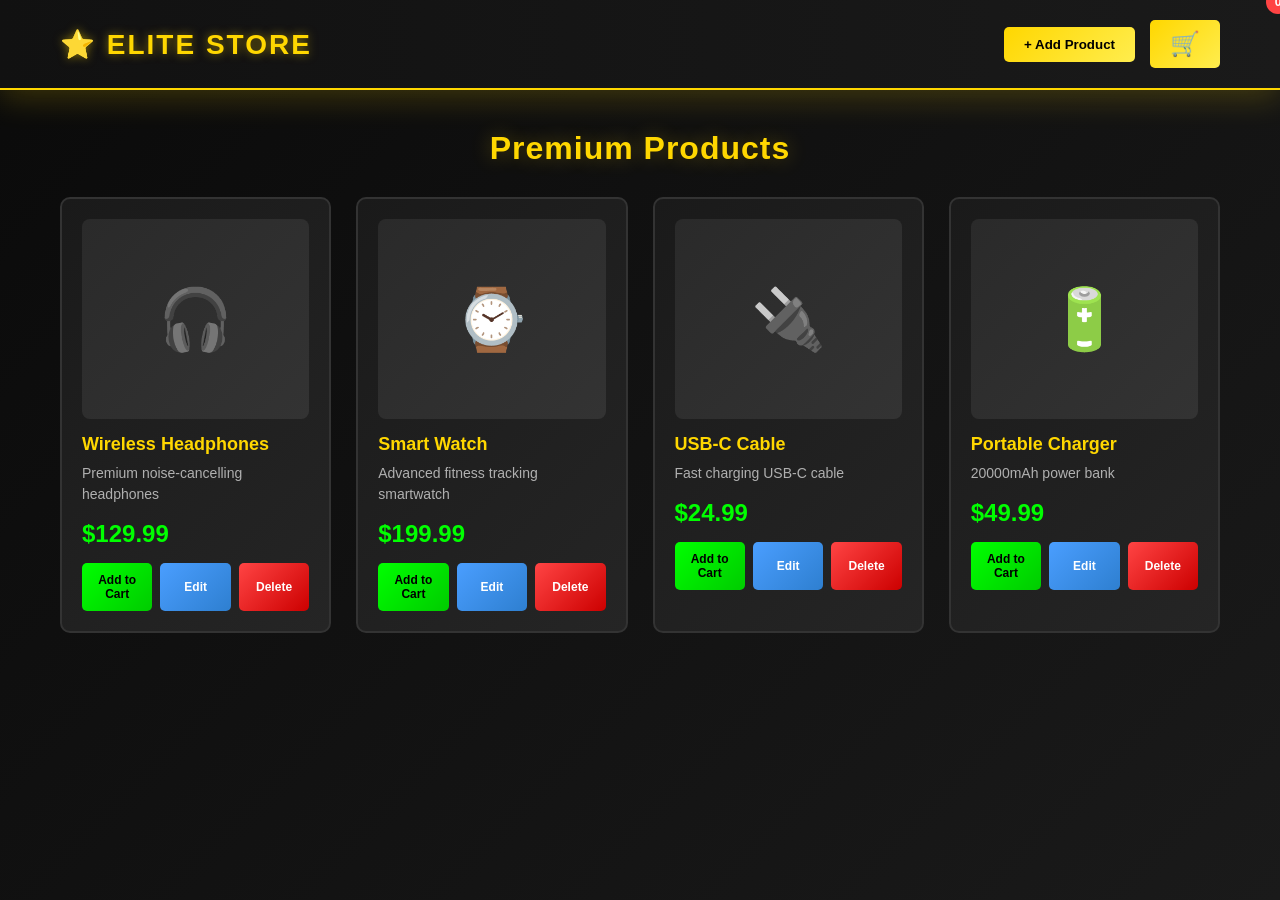
==== index.html @ 74f90645 "Create index.html" ====
<!DOCTYPE html>
<html lang="en">
<head>
    <meta charset="UTF-8">
    <meta name="viewport" content="width=device-width, initial-scale=1.0">
    <title>Elite Store - Premium E-Commerce</title>
    <style>
        * {
            margin: 0;
            padding: 0;
            box-sizing: border-box;
        }

        body {
            font-family: 'Segoe UI', Tahoma, Geneva, Verdana, sans-serif;
            background: linear-gradient(135deg, #0a0a0a 0%, #1a1a1a 100%);
            color: #e0e0e0;
            min-height: 100vh;
        }

        header {
            background: linear-gradient(90deg, #111 0%, #1a1a1a 100%);
            padding: 20px 0;
            box-shadow: 0 8px 32px rgba(255, 215, 0, 0.2);
            border-bottom: 2px solid #ffd700;
            position: sticky;
            top: 0;
            z-index: 100;
        }

        .header-container {
            max-width: 1200px;
            margin: 0 auto;
            padding: 0 20px;
            display: flex;
            justify-content: space-between;
            align-items: center;
        }

        .logo {
            font-size: 28px;
            font-weight: bold;
            color: #ffd700;
            text-shadow: 0 0 10px rgba(255, 215, 0, 0.5);
            letter-spacing: 2px;
        }

        .header-actions {
            display: flex;
            gap: 15px;
            align-items: center;
        }

        .cart-icon {
            position: relative;
            cursor: pointer;
            font-size: 24px;
            color: #ffd700;
        }

        .cart-count {
            position: absolute;
            top: -10px;
            right: -10px;
            background: #ff4444;
            color: white;
            border-radius: 50%;
            width: 24px;
            height: 24px;
            display: flex;
            align-items: center;
            justify-content: center;
            font-size: 12px;
            font-weight: bold;
        }

        .add-product-btn, .view-cart-btn {
            padding: 10px 20px;
            background: linear-gradient(135deg, #ffd700 0%, #ffed4e 100%);
            color: #000;
            border: none;
            border-radius: 5px;
            cursor: pointer;
            font-weight: 600;
            transition: all 0.3s ease;
        }

        .add-product-btn:hover, .view-cart-btn:hover {
            transform: translateY(-2px);
            box-shadow: 0 10px 20px rgba(255, 215, 0, 0.4);
        }

        .container {
            max-width: 1200px;
            margin: 40px auto;
            padding: 0 20px;
        }

        .section-title {
            font-size: 32px;
            color: #ffd700;
            margin-bottom: 30px;
            text-align: center;
            text-shadow: 0 0 20px rgba(255, 215, 0, 0.3);
            letter-spacing: 1px;
        }

        /* Modal Styles */
        .modal {
            display: none;
            position: fixed;
            top: 0;
            left: 0;
            width: 100%;
            height: 100%;
            background: rgba(0, 0, 0, 0.8);
            z-index: 1000;
            align-items: center;
            justify-content: center;
        }

        .modal.active {
            display: flex;
        }

        .modal-content {
            background: #1a1a1a;
            border: 2px solid #ffd700;
            border-radius: 10px;
            padding: 30px;
            width: 90%;
            max-width: 500px;
            box-shadow: 0 20px 60px rgba(255, 215, 0, 0.3);
        }

        .modal-header {
            color: #ffd700;
            font-size: 24px;
            margin-bottom: 20px;
            border-bottom: 2px solid #ffd700;
            padding-bottom: 10px;
        }

        .form-group {
            margin-bottom: 15px;
        }

        .form-group label {
            display: block;
            color: #ffd700;
            margin-bottom: 8px;
            font-weight: 600;
        }

        .form-group input, .form-group textarea {
            width: 100%;
            padding: 10px;
            background: #2a2a2a;
            border: 1px solid #ffd700;
            border-radius: 5px;
            color: #e0e0e0;
            font-family: inherit;
        }

        .form-group textarea {
            resize: vertical;
            min-height: 80px;
        }

        .form-group input:focus, .form-group textarea:focus {
            outline: none;
            background: #333;
            box-shadow: 0 0 10px rgba(255, 215, 0, 0.5);
        }

        .modal-buttons {
            display: flex;
            gap: 10px;
            margin-top: 20px;
        }

        .btn-submit, .btn-cancel {
            flex: 1;
            padding: 12px;
            border: none;
            border-radius: 5px;
            cursor: pointer;
            font-weight: 600;
            transition: all 0.3s ease;
        }

        .btn-submit {
            background: linear-gradient(135deg, #ffd700 0%, #ffed4e 100%);
            color: #000;
        }

        .btn-submit:hover {
            transform: translateY(-2px);
            box-shadow: 0 10px 20px rgba(255, 215, 0, 0.4);
        }

        .btn-cancel {
            background: #444;
            color: #e0e0e0;
        }

        .btn-cancel:hover {
            background: #555;
        }

        /* Products Grid */
        .products-grid {
            display: grid;
            grid-template-columns: repeat(auto-fill, minmax(250px, 1fr));
            gap: 25px;
            margin-bottom: 40px;
        }

        .product-card {
            background: linear-gradient(135deg, #1a1a1a 0%, #252525 100%);
            border: 2px solid #333;
            border-radius: 10px;
            padding: 20px;
            transition: all 0.3s ease;
            position: relative;
            overflow: hidden;
        }

        .product-card::before {
            content: '';
            position: absolute;
            top: 0;
            left: 0;
            right: 0;
            height: 2px;
            background: linear-gradient(90deg, transparent, #ffd700, transparent);
            opacity: 0;
            transition: opacity 0.3s ease;
        }

        .product-card:hover {
            transform: translateY(-10px);
            border-color: #ffd700;
            box-shadow: 0 15px 40px rgba(255, 215, 0, 0.2);
        }

        .product-card:hover::before {
            opacity: 1;
        }

        .product-image {
            width: 100%;
            height: 200px;
            background: linear-gradient(135deg, #2a2a2a 0%, #333 100%);
            border-radius: 8px;
            display: flex;
            align-items: center;
            justify-content: center;
            color: #ffd700;
            font-size: 60px;
            margin-bottom: 15px;
        }

        .product-name {
            font-size: 18px;
            color: #ffd700;
            font-weight: 600;
            margin-bottom: 8px;
        }

        .product-description {
            color: #b0b0b0;
            font-size: 14px;
            margin-bottom: 15px;
            line-height: 1.5;
        }

        .product-price {
            font-size: 24px;
            color: #00ff00;
            font-weight: bold;
            margin-bottom: 15px;
        }

        .product-actions {
            display: flex;
            gap: 8px;
        }

        .btn-add-cart, .btn-edit, .btn-delete {
            flex: 1;
            padding: 10px;
            border: none;
            border-radius: 5px;
            cursor: pointer;
            font-weight: 600;
            transition: all 0.3s ease;
            font-size: 12px;
        }

        .btn-add-cart {
            background: linear-gradient(135deg, #00ff00 0%, #00cc00 100%);
            color: #000;
        }

        .btn-add-cart:hover {
            transform: scale(1.05);
            box-shadow: 0 8px 15px rgba(0, 255, 0, 0.3);
        }

        .btn-edit {
            background: linear-gradient(135deg, #4a9eff 0%, #2e7fd0 100%);
            color: white;
        }

        .btn-edit:hover {
            transform: scale(1.05);
            box-shadow: 0 8px 15px rgba(74, 158, 255, 0.3);
        }

        .btn-delete {
            background: linear-gradient(135deg, #ff4444 0%, #cc0000 100%);
            color: white;
        }

        .btn-delete:hover {
            transform: scale(1.05);
            box-shadow: 0 8px 15px rgba(255, 68, 68, 0.3);
        }

        /* Cart Section */
        .cart-section {
            background: linear-gradient(135deg, #1a1a1a 0%, #252525 100%);
            border: 2px solid #ffd700;
            border-radius: 10px;
            padding: 25px;
            margin-top: 40px;
            display: none;
        }

        .cart-section.active {
            display: block;
        }

        .cart-items {
            margin-bottom: 20px;
        }

        .cart-item {
            display: flex;
            justify-content: space-between;
            align-items: center;
            padding: 12px;
            background: #2a2a2a;
            border-radius: 5px;
            margin-bottom: 10px;
            border-left: 4px solid #ffd700;
        }

        .cart-item-info {
            flex: 1;
        }

        .cart-item-name {
            color: #ffd700;
            font-weight: 600;
            margin-bottom: 5px;
        }

        .cart-item-price {
            color: #00ff00;
            font-weight: bold;
        }

        .cart-item-quantity {
            color: #b0b0b0;
            margin: 0 15px;
        }

        .btn-remove-cart {
            padding: 8px 12px;
            background: #ff4444;
            color: white;
            border: none;
            border-radius: 5px;
            cursor: pointer;
            transition: all 0.3s ease;
        }

        .btn-remove-cart:hover {
            background: #cc0000;
            transform: scale(1.05);
        }

        .empty-cart {
            text-align: center;
            color: #b0b0b0;
            padding: 30px;
            font-size: 18px;
        }

        .cart-total {
            text-align: right;
            padding: 20px 0;
            border-top: 2px solid #ffd700;
            margin-top: 20px;
        }

        .cart-total-label {
            color: #b0b0b0;
            font-size: 16px;
        }

        .cart-total-amount {
            font-size: 28px;
            color: #00ff00;
            font-weight: bold;
            margin-top: 10px;
        }

        .cart-actions {
            display: flex;
            gap: 10px;
            margin-top: 20px;
            justify-content: flex-end;
        }

        .btn-checkout, .btn-clear-cart {
            padding: 12px 25px;
            border: none;
            border-radius: 5px;
            cursor: pointer;
            font-weight: 600;
            transition: all 0.3s ease;
        }

        .btn-checkout {
            background: linear-gradient(135deg, #00ff00 0%, #00cc00 100%);
            color: #000;
        }

        .btn-checkout:hover {
            transform: translateY(-2px);
            box-shadow: 0 10px 20px rgba(0, 255, 0, 0.3);
        }

        .btn-clear-cart {
            background: #ff4444;
            color: white;
        }

        .btn-clear-cart:hover {
            background: #cc0000;
        }

        .empty-state {
            text-align: center;
            padding: 60px 20px;
            color: #b0b0b0;
        }

        .empty-state-icon {
            font-size: 80px;
            margin-bottom: 20px;
            opacity: 0.5;
        }

        @media (max-width: 768px) {
            .products-grid {
                grid-template-columns: repeat(auto-fill, minmax(200px, 1fr));
                gap: 15px;
            }

            .modal-content {
                width: 95%;
            }

            .product-actions {
                flex-direction: column;
            }

            .cart-actions {
                flex-direction: column;
            }
        }
    </style>
</head>
<body>
    <!-- Header -->
    <header>
        <div class="header-container">
            <div class="logo">⭐ ELITE STORE</div>
            <div class="header-actions">
                <button class="add-product-btn" onclick="openAddProductModal()">+ Add Product</button>
                <button class="view-cart-btn" onclick="toggleCart()">
                    <span class="cart-icon">🛒</span>
                    <span class="cart-count" id="cartCount">0</span>
                </button>
            </div>
        </div>
    </header>

    <!-- Main Content -->
    <div class="container">
        <!-- Products Section -->
        <div id="productsSection">
            <h2 class="section-title">Premium Products</h2>
            <div class="products-grid" id="productsGrid"></div>
        </div>

        <!-- Empty State -->
        <div class="empty-state" id="emptyState">
            <div class="empty-state-icon">📦</div>
            <p>No products available. Add your first product!</p>
        </div>

        <!-- Cart Section -->
        <div class="cart-section" id="cartSection">
            <h2 class="section-title">Shopping Cart</h2>
            <div class="cart-items" id="cartItems"></div>
            <div class="cart-total">
                <div class="cart-total-label">Total Amount:</div>
                <div class="cart-total-amount" id="cartTotalAmount">$0.00</div>
            </div>
            <div class="cart-actions">
                <button class="btn-clear-cart" onclick="clearCart()">Clear Cart</button>
                <button class="btn-checkout" onclick="checkout()">Checkout</button>
            </div>
        </div>
    </div>

    <!-- Add/Edit Product Modal -->
    <div class="modal" id="productModal">
        <div class="modal-content">
            <div class="modal-header" id="modalTitle">Add New Product</div>
            <form id="productForm">
                <div class="form-group">
                    <label for="productName">Product Name</label>
                    <input type="text" id="productName" required>
                </div>
                <div class="form-group">
                    <label for="productDescription">Description</label>
                    <textarea id="productDescription" required></textarea>
                </div>
                <div class="form-group">
                    <label for="productPrice">Price ($)</label>
                    <input type="number" id="productPrice" step="0.01" required>
                </div>
                <div class="form-group">
                    <label for="productIcon">Icon/Emoji</label>
                    <input type="text" id="productIcon" value="📦" maxlength="2">
                </div>
                <div class="modal-buttons">
                    <button type="submit" class="btn-submit">Save Product</button>
                    <button type="button" class="btn-cancel" onclick="closeProductModal()">Cancel</button>
                </div>
            </form>
        </div>
    </div>

    <script>
        class EcommerceApp {
            constructor() {
                this.products = JSON.parse(localStorage.getItem('products')) || this.getDefaultProducts();
                this.cart = JSON.parse(localStorage.getItem('cart')) || [];
                this.editingId = null;
                this.init();
            }

            getDefaultProducts() {
                return [
                    { id: 1, name: 'Wireless Headphones', description: 'Premium noise-cancelling headphones', price: 129.99, icon: '🎧' },
                    { id: 2, name: 'Smart Watch', description: 'Advanced fitness tracking smartwatch', price: 199.99, icon: '⌚' },
                    { id: 3, name: 'USB-C Cable', description: 'Fast charging USB-C cable', price: 24.99, icon: '🔌' },
                    { id: 4, name: 'Portable Charger', description: '20000mAh power bank', price: 49.99, icon: '🔋' },
                ];
            }

            init() {
                this.renderProducts();
                this.setupEventListeners();
            }

            setupEventListeners() {
                document.getElementById('productForm').addEventListener('submit', (e) => {
                    e.preventDefault();
                    this.saveProduct();
                });
            }

            renderProducts() {
                const grid = document.getElementById('productsGrid');
                const emptyState = document.getElementById('emptyState');

                grid.innerHTML = '';

                if (this.products.length === 0) {
                    emptyState.style.display = 'block';
                    return;
                }

                emptyState.style.display = 'none';

                this.products.forEach(product => {
                    const card = document.createElement('div');
                    card.className = 'product-card';
                    card.innerHTML = `
                        <div class="product-image">${product.icon}</div>
                        <div class="product-name">${product.name}</div>
                        <div class="product-description">${product.description}</div>
                        <div class="product-price">$${product.price.toFixed(2)}</div>
                        <div class="product-actions">
                            <button class="btn-add-cart" onclick="app.addToCart(${product.id})">Add to Cart</button>
                            <button class="btn-edit" onclick="app.editProduct(${product.id})">Edit</button>
                            <button class="btn-delete" onclick="app.deleteProduct(${product.id})">Delete</button>
                        </div>
                    `;
                    grid.appendChild(card);
                });
            }

            addToCart(productId) {
                const product = this.products.find(p => p.id === productId);
                if (!product) return;

                const existingItem = this.cart.find(item => item.id === productId);
                if (existingItem) {
                    existingItem.quantity++;
                } else {
                    this.cart.push({ ...product, quantity: 1 });
                }

                this.saveCart();
                this.renderCart();
                this.updateCartCount();
                alert(`✅ ${product.name} added to cart!`);
            }

            removeFromCart(productId) {
                this.cart = this.cart.filter(item => item.id !== productId);
                this.saveCart();
                this.renderCart();
                this.updateCartCount();
            }

            renderCart() {
                const cartItems = document.getElementById('cartItems');
                const cartTotal = document.getElementById('cartTotalAmount');

                cartItems.innerHTML = '';

                if (this.cart.length === 0) {
                    cartItems.innerHTML = '<div class="empty-cart">Your cart is empty</div>';
                    cartTotal.textContent = '$0.00';
                    return;
                }

                let total = 0;

                this.cart.forEach(item => {
                    const itemTotal = item.price * item.quantity;
                    total += itemTotal;

                    const cartItem = document.createElement('div');
                    cartItem.className = 'cart-item';
                    cartItem.innerHTML = `
                        <div class="cart-item-info">
                            <div class="cart-item-name">${item.name}</div>
                            <div class="cart-item-price">$${item.price.toFixed(2)} x <span class="cart-item-quantity">${item.quantity}</span></div>
                        </div>
                        <button class="btn-remove-cart" onclick="app.removeFromCart(${item.id})">Remove</button>
                    `;
                    cartItems.appendChild(cartItem);
                });

                cartTotal.textContent = `$${total.toFixed(2)}`;
            }

            updateCartCount() {
                const count = this.cart.reduce((sum, item) => sum + item.quantity, 0);
                document.getElementById('cartCount').textContent = count;
            }

            saveProduct() {
                const name = document.getElementById('productName').value;
                const description = document.getElementById('productDescription').value;
                const price = parseFloat(document.getElementById('productPrice').value);
                const icon = document.getElementById('productIcon').value || '📦';

                if (!name || !description || !price) {
                    alert('Please fill all fields');
                    return;
                }

                if (this.editingId) {
                    const product = this.products.find(p => p.id === this.editingId);
                    if (product) {
                        product.name = name;
                        product.description = description;
                        product.price = price;
                        product.icon = icon;
                    }
                    this.editingId = null;
                } else {
                    const newProduct = {
                        id: Date.now(),
                        name,
                        description,
                        price,
                        icon
                    };
                    this.products.push(newProduct);
                }

                this.saveProducts();
                this.renderProducts();
                this.closeProductModal();
                alert('✅ Product saved successfully!');
            }

            editProduct(productId) {
                const product = this.products.find(p => p.id === productId);
                if (!product) return;

                this.editingId = productId;
                document.getElementById('modalTitle').textContent = 'Edit Product';
                document.getElementById('productName').value = product.name;
                document.getElementById('productDescription').value = product.description;
                document.getElementById('productPrice').value = product.price;
                document.getElementById('productIcon').value = product.icon;

                this.openProductModal();
            }

            deleteProduct(productId) {
                if (!confirm('Are you sure you want to delete this product?')) return;

                this.products = this.products.filter(p => p.id !== productId);
                this.cart = this.cart.filter(item => item.id !== productId);
                this.saveProducts();
                this.saveCart();
                this.renderProducts();
                this.renderCart();
                this.updateCartCount();
                alert('✅ Product deleted!');
            }

            openProductModal() {
                document.getElementById('productModal').classList.add('active');
            }

            closeProductModal() {
                document.getElementById('productModal').classList.remove('active');
                document.getElementById('productForm').reset();
                document.getElementById('modalTitle').textContent = 'Add New Product';
                this.editingId = null;
            }

            toggleCart() {
                document.getElementById('cartSection').classList.toggle('active');
            }

            clearCart() {
                if (!confirm('Clear all items from cart?')) return;
                this.cart = [];
                this.saveCart();
                this.renderCart();
                this.updateCartCount();
                alert('✅ Cart cleared!');
            }

            checkout() {
                if (this.cart.length === 0) {
                    alert('Your cart is empty!');
                    return;
                }
                const total = this.cart.reduce((sum, item) => sum + item.price * item.quantity, 0);
                alert(`✅ Order Confirmed!\n\nTotal: $${total.toFixed(2)}\n\nThank you for your purchase!`);
                this.cart = [];
                this.saveCart();
                this.renderCart();
                this.updateCartCount();
                document.getElementById('cartSection').classList.remove('active');
            }

            saveProducts() {
                localStorage.setItem('products', JSON.stringify(this.products));
            }

            saveCart() {
                localStorage.setItem('cart', JSON.stringify(this.cart));
            }
        }

        // Initialize app
        let app;
        document.addEventListener('DOMContentLoaded', () => {
            app = new EcommerceApp();
        });

        // Global functions for HTML onclick handlers
        function openAddProductModal() {
            app.editingId = null;
            document.getElementById('productForm').reset();
            document.getElementById('modalTitle').textContent = 'Add New Product';
            app.openProductModal();
        }

        function closeProductModal() {
            app.closeProductModal();
        }

        function toggleCart() {
            app.toggleCart();
        }

        function clearCart() {
            app.clearCart();
        }

        function checkout() {
            app.checkout();
        }

        // Close modal when clicking outside
        window.addEventListener('click', (e) => {
            const modal = document.getElementById('productModal');
            if (e.target === modal) {
                app.closeProductModal();
            }
        });
    </script>
</body>
</html>
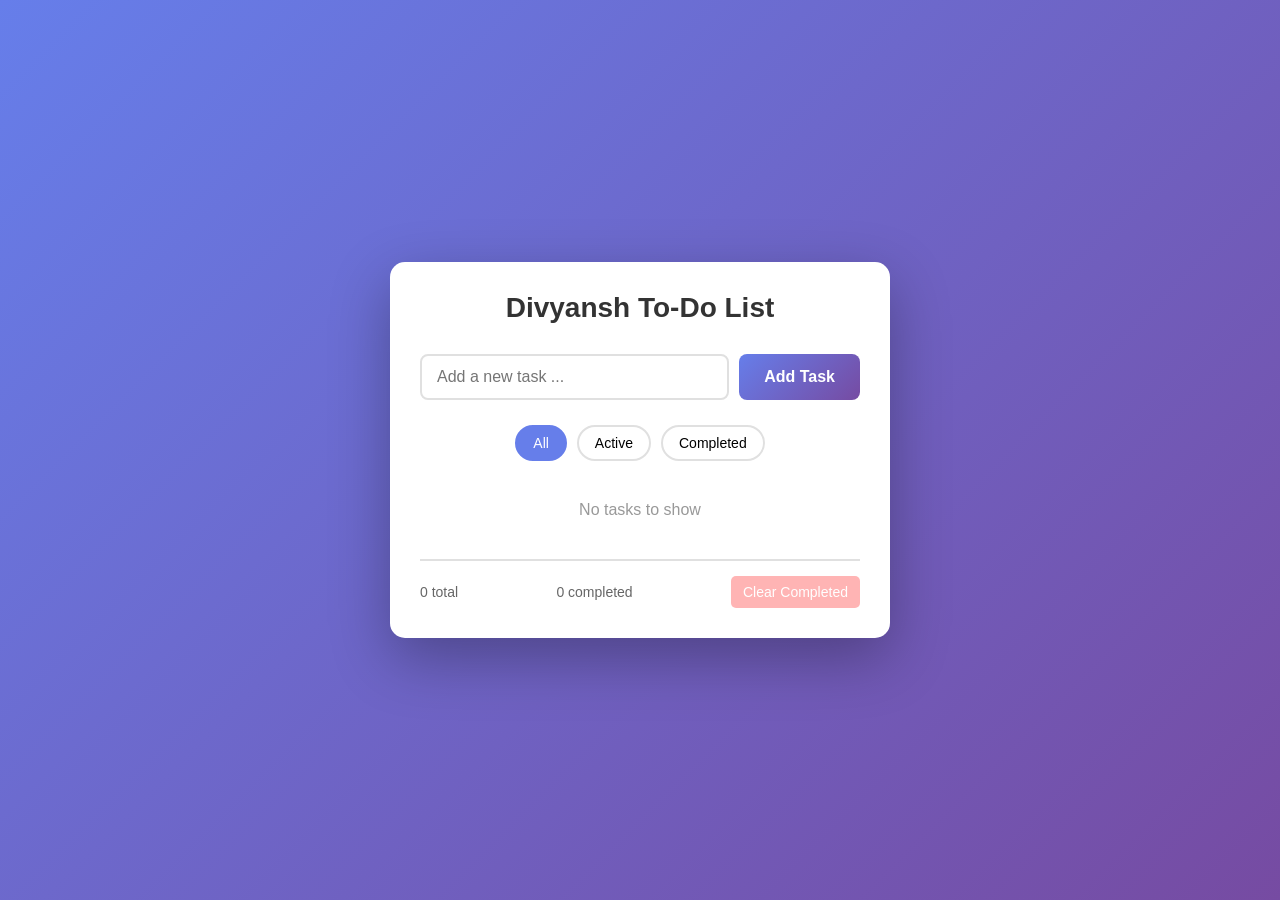
==== commit 1a3ae927: "pp" ====
--- a/index.html
+++ b/index.html
@@ -3,832 +3,38 @@
 <head>
     <meta charset="UTF-8">
     <meta name="viewport" content="width=device-width, initial-scale=1.0">
-    <title>Elite Store - Premium E-Commerce</title>
-    <style>
-        * {
-            margin: 0;
-            padding: 0;
-            box-sizing: border-box;
-        }
-
-        body {
-            font-family: 'Segoe UI', Tahoma, Geneva, Verdana, sans-serif;
-            background: linear-gradient(135deg, #0a0a0a 0%, #1a1a1a 100%);
-            color: #e0e0e0;
-            min-height: 100vh;
-        }
-
-        header {
-            background: linear-gradient(90deg, #111 0%, #1a1a1a 100%);
-            padding: 20px 0;
-            box-shadow: 0 8px 32px rgba(255, 215, 0, 0.2);
-            border-bottom: 2px solid #ffd700;
-            position: sticky;
-            top: 0;
-            z-index: 100;
-        }
-
-        .header-container {
-            max-width: 1200px;
-            margin: 0 auto;
-            padding: 0 20px;
-            display: flex;
-            justify-content: space-between;
-            align-items: center;
-        }
-
-        .logo {
-            font-size: 28px;
-            font-weight: bold;
-            color: #ffd700;
-            text-shadow: 0 0 10px rgba(255, 215, 0, 0.5);
-            letter-spacing: 2px;
-        }
-
-        .header-actions {
-            display: flex;
-            gap: 15px;
-            align-items: center;
-        }
-
-        .cart-icon {
-            position: relative;
-            cursor: pointer;
-            font-size: 24px;
-            color: #ffd700;
-        }
-
-        .cart-count {
-            position: absolute;
-            top: -10px;
-            right: -10px;
-            background: #ff4444;
-            color: white;
-            border-radius: 50%;
-            width: 24px;
-            height: 24px;
-            display: flex;
-            align-items: center;
-            justify-content: center;
-            font-size: 12px;
-            font-weight: bold;
-        }
-
-        .add-product-btn, .view-cart-btn {
-            padding: 10px 20px;
-            background: linear-gradient(135deg, #ffd700 0%, #ffed4e 100%);
-            color: #000;
-            border: none;
-            border-radius: 5px;
-            cursor: pointer;
-            font-weight: 600;
-            transition: all 0.3s ease;
-        }
-
-        .add-product-btn:hover, .view-cart-btn:hover {
-            transform: translateY(-2px);
-            box-shadow: 0 10px 20px rgba(255, 215, 0, 0.4);
-        }
-
-        .container {
-            max-width: 1200px;
-            margin: 40px auto;
-            padding: 0 20px;
-        }
-
-        .section-title {
-            font-size: 32px;
-            color: #ffd700;
-            margin-bottom: 30px;
-            text-align: center;
-            text-shadow: 0 0 20px rgba(255, 215, 0, 0.3);
-            letter-spacing: 1px;
-        }
-
-        /* Modal Styles */
-        .modal {
-            display: none;
-            position: fixed;
-            top: 0;
-            left: 0;
-            width: 100%;
-            height: 100%;
-            background: rgba(0, 0, 0, 0.8);
-            z-index: 1000;
-            align-items: center;
-            justify-content: center;
-        }
-
-        .modal.active {
-            display: flex;
-        }
-
-        .modal-content {
-            background: #1a1a1a;
-            border: 2px solid #ffd700;
-            border-radius: 10px;
-            padding: 30px;
-            width: 90%;
-            max-width: 500px;
-            box-shadow: 0 20px 60px rgba(255, 215, 0, 0.3);
-        }
-
-        .modal-header {
-            color: #ffd700;
-            font-size: 24px;
-            margin-bottom: 20px;
-            border-bottom: 2px solid #ffd700;
-            padding-bottom: 10px;
-        }
-
-        .form-group {
-            margin-bottom: 15px;
-        }
-
-        .form-group label {
-            display: block;
-            color: #ffd700;
-            margin-bottom: 8px;
-            font-weight: 600;
-        }
-
-        .form-group input, .form-group textarea {
-            width: 100%;
-            padding: 10px;
-            background: #2a2a2a;
-            border: 1px solid #ffd700;
-            border-radius: 5px;
-            color: #e0e0e0;
-            font-family: inherit;
-        }
-
-        .form-group textarea {
-            resize: vertical;
-            min-height: 80px;
-        }
-
-        .form-group input:focus, .form-group textarea:focus {
-            outline: none;
-            background: #333;
-            box-shadow: 0 0 10px rgba(255, 215, 0, 0.5);
-        }
-
-        .modal-buttons {
-            display: flex;
-            gap: 10px;
-            margin-top: 20px;
-        }
-
-        .btn-submit, .btn-cancel {
-            flex: 1;
-            padding: 12px;
-            border: none;
-            border-radius: 5px;
-            cursor: pointer;
-            font-weight: 600;
-            transition: all 0.3s ease;
-        }
-
-        .btn-submit {
-            background: linear-gradient(135deg, #ffd700 0%, #ffed4e 100%);
-            color: #000;
-        }
-
-        .btn-submit:hover {
-            transform: translateY(-2px);
-            box-shadow: 0 10px 20px rgba(255, 215, 0, 0.4);
-        }
-
-        .btn-cancel {
-            background: #444;
-            color: #e0e0e0;
-        }
-
-        .btn-cancel:hover {
-            background: #555;
-        }
-
-        /* Products Grid */
-        .products-grid {
-            display: grid;
-            grid-template-columns: repeat(auto-fill, minmax(250px, 1fr));
-            gap: 25px;
-            margin-bottom: 40px;
-        }
-
-        .product-card {
-            background: linear-gradient(135deg, #1a1a1a 0%, #252525 100%);
-            border: 2px solid #333;
-            border-radius: 10px;
-            padding: 20px;
-            transition: all 0.3s ease;
-            position: relative;
-            overflow: hidden;
-        }
-
-        .product-card::before {
-            content: '';
-            position: absolute;
-            top: 0;
-            left: 0;
-            right: 0;
-            height: 2px;
-            background: linear-gradient(90deg, transparent, #ffd700, transparent);
-            opacity: 0;
-            transition: opacity 0.3s ease;
-        }
-
-        .product-card:hover {
-            transform: translateY(-10px);
-            border-color: #ffd700;
-            box-shadow: 0 15px 40px rgba(255, 215, 0, 0.2);
-        }
-
-        .product-card:hover::before {
-            opacity: 1;
-        }
-
-        .product-image {
-            width: 100%;
-            height: 200px;
-            background: linear-gradient(135deg, #2a2a2a 0%, #333 100%);
-            border-radius: 8px;
-            display: flex;
-            align-items: center;
-            justify-content: center;
-            color: #ffd700;
-            font-size: 60px;
-            margin-bottom: 15px;
-        }
-
-        .product-name {
-            font-size: 18px;
-            color: #ffd700;
-            font-weight: 600;
-            margin-bottom: 8px;
-        }
-
-        .product-description {
-            color: #b0b0b0;
-            font-size: 14px;
-            margin-bottom: 15px;
-            line-height: 1.5;
-        }
-
-        .product-price {
-            font-size: 24px;
-            color: #00ff00;
-            font-weight: bold;
-            margin-bottom: 15px;
-        }
-
-        .product-actions {
-            display: flex;
-            gap: 8px;
-        }
-
-        .btn-add-cart, .btn-edit, .btn-delete {
-            flex: 1;
-            padding: 10px;
-            border: none;
-            border-radius: 5px;
-            cursor: pointer;
-            font-weight: 600;
-            transition: all 0.3s ease;
-            font-size: 12px;
-        }
-
-        .btn-add-cart {
-            background: linear-gradient(135deg, #00ff00 0%, #00cc00 100%);
-            color: #000;
-        }
-
-        .btn-add-cart:hover {
-            transform: scale(1.05);
-            box-shadow: 0 8px 15px rgba(0, 255, 0, 0.3);
-        }
-
-        .btn-edit {
-            background: linear-gradient(135deg, #4a9eff 0%, #2e7fd0 100%);
-            color: white;
-        }
-
-        .btn-edit:hover {
-            transform: scale(1.05);
-            box-shadow: 0 8px 15px rgba(74, 158, 255, 0.3);
-        }
-
-        .btn-delete {
-            background: linear-gradient(135deg, #ff4444 0%, #cc0000 100%);
-            color: white;
-        }
-
-        .btn-delete:hover {
-            transform: scale(1.05);
-            box-shadow: 0 8px 15px rgba(255, 68, 68, 0.3);
-        }
-
-        /* Cart Section */
-        .cart-section {
-            background: linear-gradient(135deg, #1a1a1a 0%, #252525 100%);
-            border: 2px solid #ffd700;
-            border-radius: 10px;
-            padding: 25px;
-            margin-top: 40px;
-            display: none;
-        }
-
-        .cart-section.active {
-            display: block;
-        }
-
-        .cart-items {
-            margin-bottom: 20px;
-        }
-
-        .cart-item {
-            display: flex;
-            justify-content: space-between;
-            align-items: center;
-            padding: 12px;
-            background: #2a2a2a;
-            border-radius: 5px;
-            margin-bottom: 10px;
-            border-left: 4px solid #ffd700;
-        }
-
-        .cart-item-info {
-            flex: 1;
-        }
-
-        .cart-item-name {
-            color: #ffd700;
-            font-weight: 600;
-            margin-bottom: 5px;
-        }
-
-        .cart-item-price {
-            color: #00ff00;
-            font-weight: bold;
-        }
-
-        .cart-item-quantity {
-            color: #b0b0b0;
-            margin: 0 15px;
-        }
-
-        .btn-remove-cart {
-            padding: 8px 12px;
-            background: #ff4444;
-            color: white;
-            border: none;
-            border-radius: 5px;
-            cursor: pointer;
-            transition: all 0.3s ease;
-        }
-
-        .btn-remove-cart:hover {
-            background: #cc0000;
-            transform: scale(1.05);
-        }
-
-        .empty-cart {
-            text-align: center;
-            color: #b0b0b0;
-            padding: 30px;
-            font-size: 18px;
-        }
-
-        .cart-total {
-            text-align: right;
-            padding: 20px 0;
-            border-top: 2px solid #ffd700;
-            margin-top: 20px;
-        }
-
-        .cart-total-label {
-            color: #b0b0b0;
-            font-size: 16px;
-        }
-
-        .cart-total-amount {
-            font-size: 28px;
-            color: #00ff00;
-            font-weight: bold;
-            margin-top: 10px;
-        }
-
-        .cart-actions {
-            display: flex;
-            gap: 10px;
-            margin-top: 20px;
-            justify-content: flex-end;
-        }
-
-        .btn-checkout, .btn-clear-cart {
-            padding: 12px 25px;
-            border: none;
-            border-radius: 5px;
-            cursor: pointer;
-            font-weight: 600;
-            transition: all 0.3s ease;
-        }
-
-        .btn-checkout {
-            background: linear-gradient(135deg, #00ff00 0%, #00cc00 100%);
-            color: #000;
-        }
-
-        .btn-checkout:hover {
-            transform: translateY(-2px);
-            box-shadow: 0 10px 20px rgba(0, 255, 0, 0.3);
-        }
-
-        .btn-clear-cart {
-            background: #ff4444;
-            color: white;
-        }
-
-        .btn-clear-cart:hover {
-            background: #cc0000;
-        }
-
-        .empty-state {
-            text-align: center;
-            padding: 60px 20px;
-            color: #b0b0b0;
-        }
-
-        .empty-state-icon {
-            font-size: 80px;
-            margin-bottom: 20px;
-            opacity: 0.5;
-        }
-
-        @media (max-width: 768px) {
-            .products-grid {
-                grid-template-columns: repeat(auto-fill, minmax(200px, 1fr));
-                gap: 15px;
-            }
-
-            .modal-content {
-                width: 95%;
-            }
-
-            .product-actions {
-                flex-direction: column;
-            }
-
-            .cart-actions {
-                flex-direction: column;
-            }
-        }
-    </style>
+    <title>To-Do List App</title>
+    <link rel="stylesheet" href="style.css">
 </head>
 <body>
-    <!-- Header -->
-    <header>
-        <div class="header-container">
-            <div class="logo">⭐ ELITE STORE</div>
-            <div class="header-actions">
-                <button class="add-product-btn" onclick="openAddProductModal()">+ Add Product</button>
-                <button class="view-cart-btn" onclick="toggleCart()">
-                    <span class="cart-icon">🛒</span>
-                    <span class="cart-count" id="cartCount">0</span>
-                </button>
-            </div>
-        </div>
-    </header>
-
-    <!-- Main Content -->
     <div class="container">
-        <!-- Products Section -->
-        <div id="productsSection">
-            <h2 class="section-title">Premium Products</h2>
-            <div class="products-grid" id="productsGrid"></div>
+        <h1>Divyansh To-Do List</h1>
+        
+        <div class="input-container">
+            <input 
+                type="text" 
+                id="todoInput" 
+                placeholder="Add a new task ..."
+                autocomplete="off"
+            >
+            <button id="addBtn">Add  Task</button>
         </div>
 
-        <!-- Empty State -->
-        <div class="empty-state" id="emptyState">
-            <div class="empty-state-icon">📦</div>
-            <p>No products available. Add your first product!</p>
+        <div class="filter-buttons">
+            <button class="filter-btn active" data-filter="all">All</button>
+            <button class="filter-btn" data-filter="active">Active</button>
+            <button class="filter-btn" data-filter="completed">Completed</button>
         </div>
 
-        <!-- Cart Section -->
-        <div class="cart-section" id="cartSection">
-            <h2 class="section-title">Shopping Cart</h2>
-            <div class="cart-items" id="cartItems"></div>
-            <div class="cart-total">
-                <div class="cart-total-label">Total Amount:</div>
-                <div class="cart-total-amount" id="cartTotalAmount">$0.00</div>
-            </div>
-            <div class="cart-actions">
-                <button class="btn-clear-cart" onclick="clearCart()">Clear Cart</button>
-                <button class="btn-checkout" onclick="checkout()">Checkout</button>
-            </div>
+        <ul id="todoList" class="todo-list"></ul>
+
+        <div class="stats">
+            <span id="totalTodos">0 total</span>
+            <span id="completedTodos">0 completed</span>
+            <button id="clearBtn">Clear Completed</button>
         </div>
     </div>
 
-    <!-- Add/Edit Product Modal -->
-    <div class="modal" id="productModal">
-        <div class="modal-content">
-            <div class="modal-header" id="modalTitle">Add New Product</div>
-            <form id="productForm">
-                <div class="form-group">
-                    <label for="productName">Product Name</label>
-                    <input type="text" id="productName" required>
-                </div>
-                <div class="form-group">
-                    <label for="productDescription">Description</label>
-                    <textarea id="productDescription" required></textarea>
-                </div>
-                <div class="form-group">
-                    <label for="productPrice">Price ($)</label>
-                    <input type="number" id="productPrice" step="0.01" required>
-                </div>
-                <div class="form-group">
-                    <label for="productIcon">Icon/Emoji</label>
-                    <input type="text" id="productIcon" value="📦" maxlength="2">
-                </div>
-                <div class="modal-buttons">
-                    <button type="submit" class="btn-submit">Save Product</button>
-                    <button type="button" class="btn-cancel" onclick="closeProductModal()">Cancel</button>
-                </div>
-            </form>
-        </div>
-    </div>
-
-    <script>
-        class EcommerceApp {
-            constructor() {
-                this.products = JSON.parse(localStorage.getItem('products')) || this.getDefaultProducts();
-                this.cart = JSON.parse(localStorage.getItem('cart')) || [];
-                this.editingId = null;
-                this.init();
-            }
-
-            getDefaultProducts() {
-                return [
-                    { id: 1, name: 'Wireless Headphones', description: 'Premium noise-cancelling headphones', price: 129.99, icon: '🎧' },
-                    { id: 2, name: 'Smart Watch', description: 'Advanced fitness tracking smartwatch', price: 199.99, icon: '⌚' },
-                    { id: 3, name: 'USB-C Cable', description: 'Fast charging USB-C cable', price: 24.99, icon: '🔌' },
-                    { id: 4, name: 'Portable Charger', description: '20000mAh power bank', price: 49.99, icon: '🔋' },
-                ];
-            }
-
-            init() {
-                this.renderProducts();
-                this.setupEventListeners();
-            }
-
-            setupEventListeners() {
-                document.getElementById('productForm').addEventListener('submit', (e) => {
-                    e.preventDefault();
-                    this.saveProduct();
-                });
-            }
-
-            renderProducts() {
-                const grid = document.getElementById('productsGrid');
-                const emptyState = document.getElementById('emptyState');
-
-                grid.innerHTML = '';
-
-                if (this.products.length === 0) {
-                    emptyState.style.display = 'block';
-                    return;
-                }
-
-                emptyState.style.display = 'none';
-
-                this.products.forEach(product => {
-                    const card = document.createElement('div');
-                    card.className = 'product-card';
-                    card.innerHTML = `
-                        <div class="product-image">${product.icon}</div>
-                        <div class="product-name">${product.name}</div>
-                        <div class="product-description">${product.description}</div>
-                        <div class="product-price">$${product.price.toFixed(2)}</div>
-                        <div class="product-actions">
-                            <button class="btn-add-cart" onclick="app.addToCart(${product.id})">Add to Cart</button>
-                            <button class="btn-edit" onclick="app.editProduct(${product.id})">Edit</button>
-                            <button class="btn-delete" onclick="app.deleteProduct(${product.id})">Delete</button>
-                        </div>
-                    `;
-                    grid.appendChild(card);
-                });
-            }
-
-            addToCart(productId) {
-                const product = this.products.find(p => p.id === productId);
-                if (!product) return;
-
-                const existingItem = this.cart.find(item => item.id === productId);
-                if (existingItem) {
-                    existingItem.quantity++;
-                } else {
-                    this.cart.push({ ...product, quantity: 1 });
-                }
-
-                this.saveCart();
-                this.renderCart();
-                this.updateCartCount();
-                alert(`✅ ${product.name} added to cart!`);
-            }
-
-            removeFromCart(productId) {
-                this.cart = this.cart.filter(item => item.id !== productId);
-                this.saveCart();
-                this.renderCart();
-                this.updateCartCount();
-            }
-
-            renderCart() {
-                const cartItems = document.getElementById('cartItems');
-                const cartTotal = document.getElementById('cartTotalAmount');
-
-                cartItems.innerHTML = '';
-
-                if (this.cart.length === 0) {
-                    cartItems.innerHTML = '<div class="empty-cart">Your cart is empty</div>';
-                    cartTotal.textContent = '$0.00';
-                    return;
-                }
-
-                let total = 0;
-
-                this.cart.forEach(item => {
-                    const itemTotal = item.price * item.quantity;
-                    total += itemTotal;
-
-                    const cartItem = document.createElement('div');
-                    cartItem.className = 'cart-item';
-                    cartItem.innerHTML = `
-                        <div class="cart-item-info">
-                            <div class="cart-item-name">${item.name}</div>
-                            <div class="cart-item-price">$${item.price.toFixed(2)} x <span class="cart-item-quantity">${item.quantity}</span></div>
-                        </div>
-                        <button class="btn-remove-cart" onclick="app.removeFromCart(${item.id})">Remove</button>
-                    `;
-                    cartItems.appendChild(cartItem);
-                });
-
-                cartTotal.textContent = `$${total.toFixed(2)}`;
-            }
-
-            updateCartCount() {
-                const count = this.cart.reduce((sum, item) => sum + item.quantity, 0);
-                document.getElementById('cartCount').textContent = count;
-            }
-
-            saveProduct() {
-                const name = document.getElementById('productName').value;
-                const description = document.getElementById('productDescription').value;
-                const price = parseFloat(document.getElementById('productPrice').value);
-                const icon = document.getElementById('productIcon').value || '📦';
-
-                if (!name || !description || !price) {
-                    alert('Please fill all fields');
-                    return;
-                }
-
-                if (this.editingId) {
-                    const product = this.products.find(p => p.id === this.editingId);
-                    if (product) {
-                        product.name = name;
-                        product.description = description;
-                        product.price = price;
-                        product.icon = icon;
-                    }
-                    this.editingId = null;
-                } else {
-                    const newProduct = {
-                        id: Date.now(),
-                        name,
-                        description,
-                        price,
-                        icon
-                    };
-                    this.products.push(newProduct);
-                }
-
-                this.saveProducts();
-                this.renderProducts();
-                this.closeProductModal();
-                alert('✅ Product saved successfully!');
-            }
-
-            editProduct(productId) {
-                const product = this.products.find(p => p.id === productId);
-                if (!product) return;
-
-                this.editingId = productId;
-                document.getElementById('modalTitle').textContent = 'Edit Product';
-                document.getElementById('productName').value = product.name;
-                document.getElementById('productDescription').value = product.description;
-                document.getElementById('productPrice').value = product.price;
-                document.getElementById('productIcon').value = product.icon;
-
-                this.openProductModal();
-            }
-
-            deleteProduct(productId) {
-                if (!confirm('Are you sure you want to delete this product?')) return;
-
-                this.products = this.products.filter(p => p.id !== productId);
-                this.cart = this.cart.filter(item => item.id !== productId);
-                this.saveProducts();
-                this.saveCart();
-                this.renderProducts();
-                this.renderCart();
-                this.updateCartCount();
-                alert('✅ Product deleted!');
-            }
-
-            openProductModal() {
-                document.getElementById('productModal').classList.add('active');
-            }
-
-            closeProductModal() {
-                document.getElementById('productModal').classList.remove('active');
-                document.getElementById('productForm').reset();
-                document.getElementById('modalTitle').textContent = 'Add New Product';
-                this.editingId = null;
-            }
-
-            toggleCart() {
-                document.getElementById('cartSection').classList.toggle('active');
-            }
-
-            clearCart() {
-                if (!confirm('Clear all items from cart?')) return;
-                this.cart = [];
-                this.saveCart();
-                this.renderCart();
-                this.updateCartCount();
-                alert('✅ Cart cleared!');
-            }
-
-            checkout() {
-                if (this.cart.length === 0) {
-                    alert('Your cart is empty!');
-                    return;
-                }
-                const total = this.cart.reduce((sum, item) => sum + item.price * item.quantity, 0);
-                alert(`✅ Order Confirmed!\n\nTotal: $${total.toFixed(2)}\n\nThank you for your purchase!`);
-                this.cart = [];
-                this.saveCart();
-                this.renderCart();
-                this.updateCartCount();
-                document.getElementById('cartSection').classList.remove('active');
-            }
-
-            saveProducts() {
-                localStorage.setItem('products', JSON.stringify(this.products));
-            }
-
-            saveCart() {
-                localStorage.setItem('cart', JSON.stringify(this.cart));
-            }
-        }
-
-        // Initialize app
-        let app;
-        document.addEventListener('DOMContentLoaded', () => {
-            app = new EcommerceApp();
-        });
-
-        // Global functions for HTML onclick handlers
-        function openAddProductModal() {
-            app.editingId = null;
-            document.getElementById('productForm').reset();
-            document.getElementById('modalTitle').textContent = 'Add New Product';
-            app.openProductModal();
-        }
-
-        function closeProductModal() {
-            app.closeProductModal();
-        }
-
-        function toggleCart() {
-            app.toggleCart();
-        }
-
-        function clearCart() {
-            app.clearCart();
-        }
-
-        function checkout() {
-            app.checkout();
-        }
-
-        // Close modal when clicking outside
-        window.addEventListener('click', (e) => {
-            const modal = document.getElementById('productModal');
-            if (e.target === modal) {
-                app.closeProductModal();
-            }
-        });
-    </script>
+    <script src="script.js"></script>
 </body>
 </html>
--- a/style.css
+++ b/style.css
@@ -0,0 +1,227 @@
+* {
+    margin: 0;
+    padding: 0;
+    box-sizing: border-box;
+}
+
+body {
+    font-family: 'Segoe UI', Tahoma, Geneva, Verdana, sans-serif;
+    background: linear-gradient(135deg, #667eea 0%, #764ba2 100%);
+    min-height: 100vh;
+    display: flex;
+    justify-content: center;
+    align-items: center;
+    padding: 20px;
+}
+
+.container {
+    background: white;
+    border-radius: 15px;
+    box-shadow: 0 20px 60px rgba(0, 0, 0, 0.3);
+    padding: 30px;
+    width: 100%;
+    max-width: 500px;
+}
+
+h1 {
+    text-align: center;
+    color: #333;
+    margin-bottom: 30px;
+    font-size: 28px;
+}
+
+.input-container {
+    display: flex;
+    gap: 10px;
+    margin-bottom: 25px;
+}
+
+#todoInput {
+    flex: 1;
+    padding: 12px 15px;
+    border: 2px solid #e0e0e0;
+    border-radius: 8px;
+    font-size: 16px;
+    transition: border-color 0.3s;
+}
+
+#todoInput:focus {
+    outline: none;
+    border-color: #667eea;
+}
+
+#addBtn {
+    padding: 12px 25px;
+    background: linear-gradient(135deg, #667eea 0%, #764ba2 100%);
+    color: white;
+    border: none;
+    border-radius: 8px;
+    font-size: 16px;
+    font-weight: 600;
+    cursor: pointer;
+    transition: transform 0.2s, box-shadow 0.2s;
+}
+
+#addBtn:hover {
+    transform: translateY(-2px);
+    box-shadow: 0 5px 15px rgba(102, 126, 234, 0.4);
+}
+
+#addBtn:active {
+    transform: translateY(0);
+}
+
+.filter-buttons {
+    display: flex;
+    gap: 10px;
+    margin-bottom: 20px;
+    justify-content: center;
+}
+
+.filter-btn {
+    padding: 8px 16px;
+    border: 2px solid #e0e0e0;
+    background: white;
+    border-radius: 20px;
+    cursor: pointer;
+    font-size: 14px;
+    font-weight: 500;
+    transition: all 0.3s;
+}
+
+.filter-btn:hover {
+    border-color: #667eea;
+    color: #667eea;
+}
+
+.filter-btn.active {
+    background: #667eea;
+    color: white;
+    border-color: #667eea;
+}
+
+.todo-list {
+    list-style: none;
+    margin-bottom: 20px;
+    max-height: 400px;
+    overflow-y: auto;
+}
+
+.todo-item {
+    display: flex;
+    align-items: center;
+    padding: 15px;
+    background: #f9f9f9;
+    border-radius: 8px;
+    margin-bottom: 10px;
+    transition: all 0.3s;
+}
+
+.todo-item:hover {
+    background: #f0f0f0;
+    transform: translateX(5px);
+}
+
+.todo-item.completed {
+    opacity: 0.6;
+}
+
+.todo-item.completed .todo-text {
+    text-decoration: line-through;
+    color: #999;
+}
+
+.todo-checkbox {
+    width: 20px;
+    height: 20px;
+    cursor: pointer;
+    margin-right: 15px;
+    accent-color: #667eea;
+}
+
+.todo-text {
+    flex: 1;
+    color: #333;
+    font-size: 16px;
+    word-break: break-word;
+}
+
+.delete-btn {
+    padding: 6px 12px;
+    background: #ff6b6b;
+    color: white;
+    border: none;
+    border-radius: 5px;
+    cursor: pointer;
+    font-size: 14px;
+    transition: all 0.3s;
+}
+
+.delete-btn:hover {
+    background: #ff5252;
+    transform: scale(1.05);
+}
+
+.stats {
+    display: flex;
+    justify-content: space-between;
+    align-items: center;
+    padding-top: 15px;
+    border-top: 2px solid #e0e0e0;
+    color: #666;
+    font-size: 14px;
+}
+
+#clearBtn {
+    padding: 8px 12px;
+    background: #ff6b6b;
+    color: white;
+    border: none;
+    border-radius: 5px;
+    cursor: pointer;
+    font-size: 14px;
+    transition: all 0.3s;
+}
+
+#clearBtn:hover {
+    background: #ff5252;
+}
+
+#clearBtn:disabled {
+    opacity: 0.5;
+    cursor: not-allowed;
+}
+
+.todo-list::-webkit-scrollbar {
+    width: 8px;
+}
+
+.todo-list::-webkit-scrollbar-track {
+    background: #f1f1f1;
+    border-radius: 10px;
+}
+
+.todo-list::-webkit-scrollbar-thumb {
+    background: #667eea;
+    border-radius: 10px;
+}
+
+.todo-list::-webkit-scrollbar-thumb:hover {
+    background: #764ba2;
+}
+
+@media (max-width: 600px) {
+    .container {
+        padding: 20px;
+    }
+
+    h1 {
+        font-size: 24px;
+        margin-bottom: 20px;
+    }
+
+    .stats {
+        flex-direction: column;
+        gap: 10px;
+    }
+}
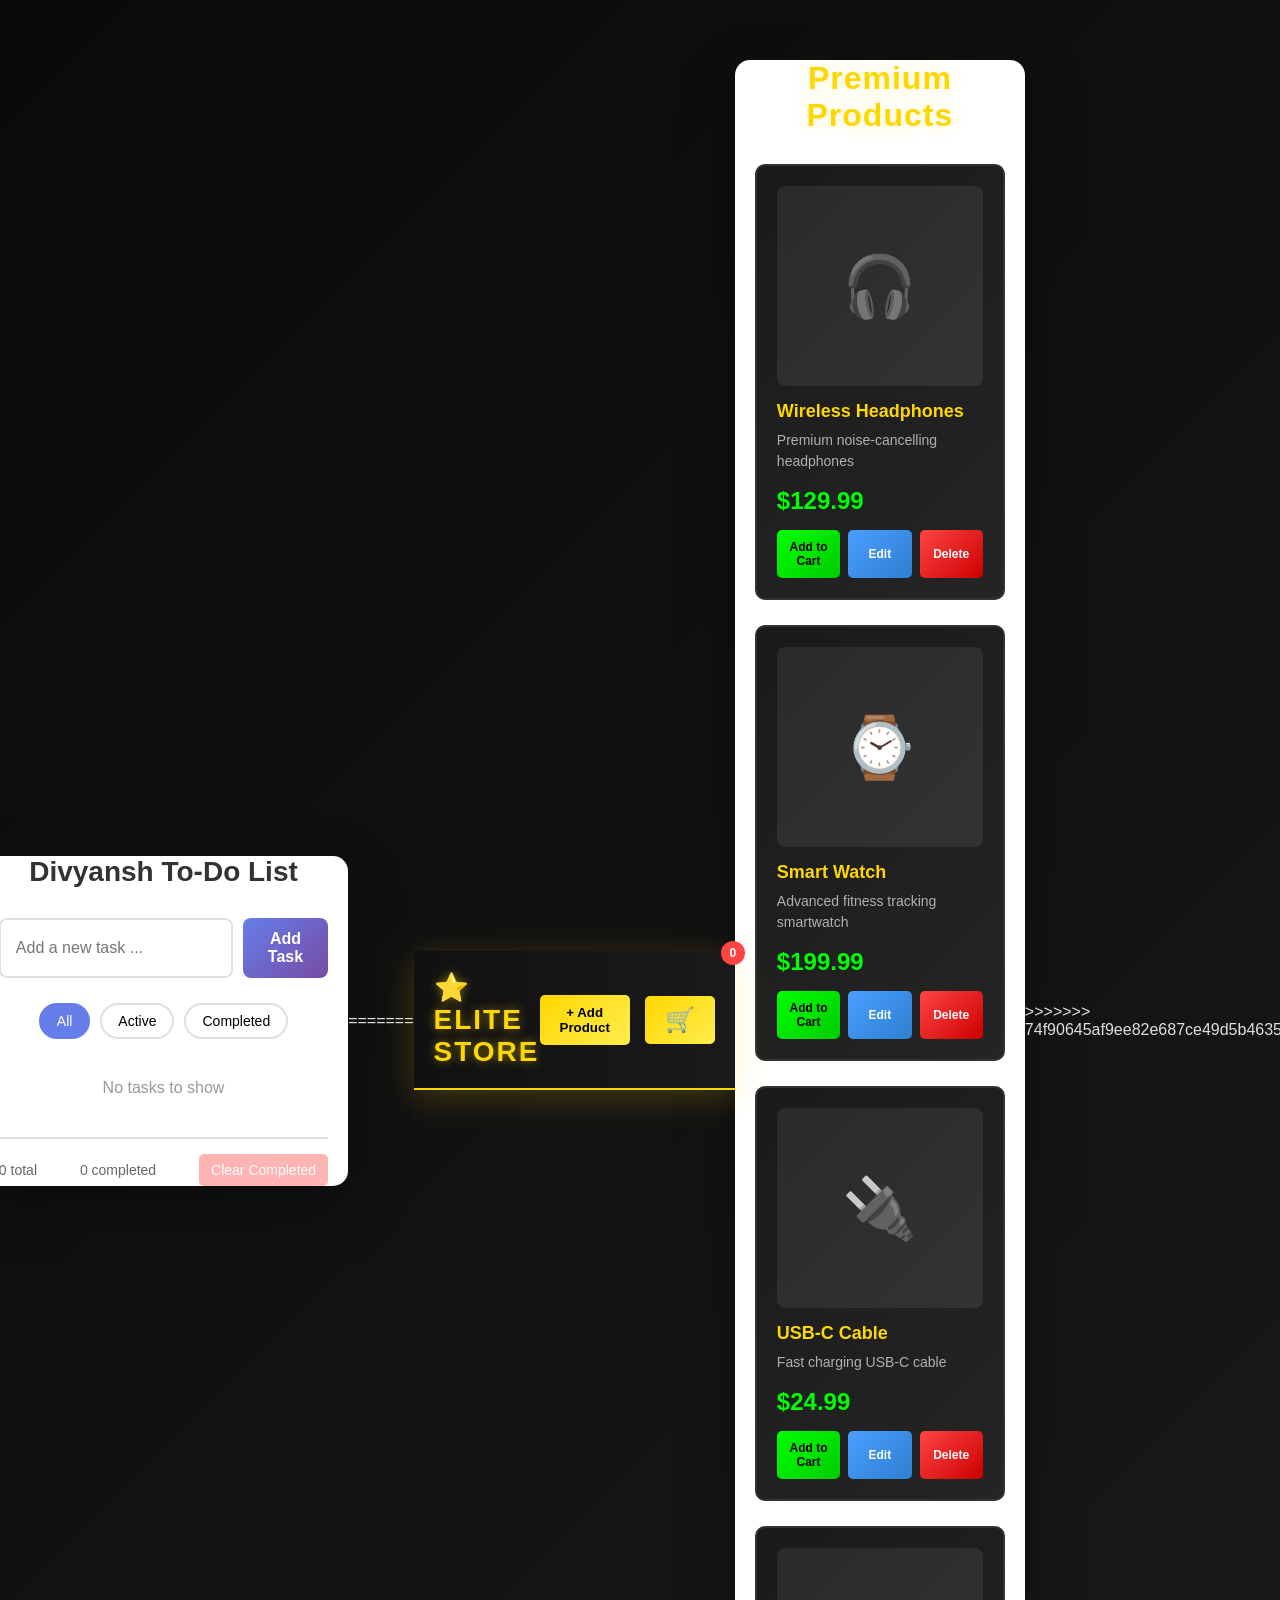
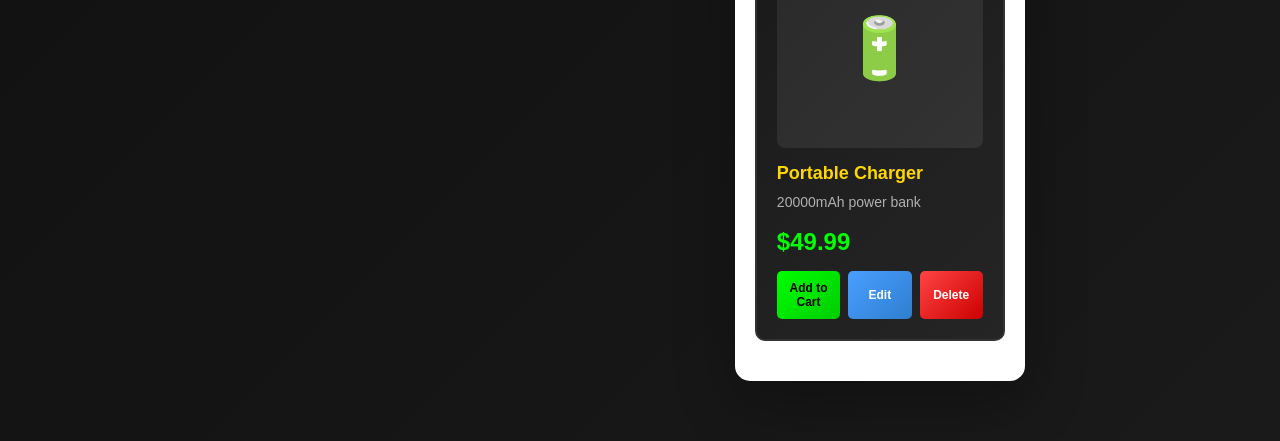
==== commit 17aa6723: "Merge branch 'main' of https://github.com/Divyansh-Meena/JAVASCRIPT" ====
--- a/index.html
+++ b/index.html
@@ -3,6 +3,7 @@
 <head>
     <meta charset="UTF-8">
     <meta name="viewport" content="width=device-width, initial-scale=1.0">
+<<<<<<< HEAD
     <title>To-Do List App</title>
     <link rel="stylesheet" href="style.css">
 </head>
@@ -36,5 +37,834 @@
     </div>
 
     <script src="script.js"></script>
+=======
+    <title>Elite Store - Premium E-Commerce</title>
+    <style>
+        * {
+            margin: 0;
+            padding: 0;
+            box-sizing: border-box;
+        }
+
+        body {
+            font-family: 'Segoe UI', Tahoma, Geneva, Verdana, sans-serif;
+            background: linear-gradient(135deg, #0a0a0a 0%, #1a1a1a 100%);
+            color: #e0e0e0;
+            min-height: 100vh;
+        }
+
+        header {
+            background: linear-gradient(90deg, #111 0%, #1a1a1a 100%);
+            padding: 20px 0;
+            box-shadow: 0 8px 32px rgba(255, 215, 0, 0.2);
+            border-bottom: 2px solid #ffd700;
+            position: sticky;
+            top: 0;
+            z-index: 100;
+        }
+
+        .header-container {
+            max-width: 1200px;
+            margin: 0 auto;
+            padding: 0 20px;
+            display: flex;
+            justify-content: space-between;
+            align-items: center;
+        }
+
+        .logo {
+            font-size: 28px;
+            font-weight: bold;
+            color: #ffd700;
+            text-shadow: 0 0 10px rgba(255, 215, 0, 0.5);
+            letter-spacing: 2px;
+        }
+
+        .header-actions {
+            display: flex;
+            gap: 15px;
+            align-items: center;
+        }
+
+        .cart-icon {
+            position: relative;
+            cursor: pointer;
+            font-size: 24px;
+            color: #ffd700;
+        }
+
+        .cart-count {
+            position: absolute;
+            top: -10px;
+            right: -10px;
+            background: #ff4444;
+            color: white;
+            border-radius: 50%;
+            width: 24px;
+            height: 24px;
+            display: flex;
+            align-items: center;
+            justify-content: center;
+            font-size: 12px;
+            font-weight: bold;
+        }
+
+        .add-product-btn, .view-cart-btn {
+            padding: 10px 20px;
+            background: linear-gradient(135deg, #ffd700 0%, #ffed4e 100%);
+            color: #000;
+            border: none;
+            border-radius: 5px;
+            cursor: pointer;
+            font-weight: 600;
+            transition: all 0.3s ease;
+        }
+
+        .add-product-btn:hover, .view-cart-btn:hover {
+            transform: translateY(-2px);
+            box-shadow: 0 10px 20px rgba(255, 215, 0, 0.4);
+        }
+
+        .container {
+            max-width: 1200px;
+            margin: 40px auto;
+            padding: 0 20px;
+        }
+
+        .section-title {
+            font-size: 32px;
+            color: #ffd700;
+            margin-bottom: 30px;
+            text-align: center;
+            text-shadow: 0 0 20px rgba(255, 215, 0, 0.3);
+            letter-spacing: 1px;
+        }
+
+        /* Modal Styles */
+        .modal {
+            display: none;
+            position: fixed;
+            top: 0;
+            left: 0;
+            width: 100%;
+            height: 100%;
+            background: rgba(0, 0, 0, 0.8);
+            z-index: 1000;
+            align-items: center;
+            justify-content: center;
+        }
+
+        .modal.active {
+            display: flex;
+        }
+
+        .modal-content {
+            background: #1a1a1a;
+            border: 2px solid #ffd700;
+            border-radius: 10px;
+            padding: 30px;
+            width: 90%;
+            max-width: 500px;
+            box-shadow: 0 20px 60px rgba(255, 215, 0, 0.3);
+        }
+
+        .modal-header {
+            color: #ffd700;
+            font-size: 24px;
+            margin-bottom: 20px;
+            border-bottom: 2px solid #ffd700;
+            padding-bottom: 10px;
+        }
+
+        .form-group {
+            margin-bottom: 15px;
+        }
+
+        .form-group label {
+            display: block;
+            color: #ffd700;
+            margin-bottom: 8px;
+            font-weight: 600;
+        }
+
+        .form-group input, .form-group textarea {
+            width: 100%;
+            padding: 10px;
+            background: #2a2a2a;
+            border: 1px solid #ffd700;
+            border-radius: 5px;
+            color: #e0e0e0;
+            font-family: inherit;
+        }
+
+        .form-group textarea {
+            resize: vertical;
+            min-height: 80px;
+        }
+
+        .form-group input:focus, .form-group textarea:focus {
+            outline: none;
+            background: #333;
+            box-shadow: 0 0 10px rgba(255, 215, 0, 0.5);
+        }
+
+        .modal-buttons {
+            display: flex;
+            gap: 10px;
+            margin-top: 20px;
+        }
+
+        .btn-submit, .btn-cancel {
+            flex: 1;
+            padding: 12px;
+            border: none;
+            border-radius: 5px;
+            cursor: pointer;
+            font-weight: 600;
+            transition: all 0.3s ease;
+        }
+
+        .btn-submit {
+            background: linear-gradient(135deg, #ffd700 0%, #ffed4e 100%);
+            color: #000;
+        }
+
+        .btn-submit:hover {
+            transform: translateY(-2px);
+            box-shadow: 0 10px 20px rgba(255, 215, 0, 0.4);
+        }
+
+        .btn-cancel {
+            background: #444;
+            color: #e0e0e0;
+        }
+
+        .btn-cancel:hover {
+            background: #555;
+        }
+
+        /* Products Grid */
+        .products-grid {
+            display: grid;
+            grid-template-columns: repeat(auto-fill, minmax(250px, 1fr));
+            gap: 25px;
+            margin-bottom: 40px;
+        }
+
+        .product-card {
+            background: linear-gradient(135deg, #1a1a1a 0%, #252525 100%);
+            border: 2px solid #333;
+            border-radius: 10px;
+            padding: 20px;
+            transition: all 0.3s ease;
+            position: relative;
+            overflow: hidden;
+        }
+
+        .product-card::before {
+            content: '';
+            position: absolute;
+            top: 0;
+            left: 0;
+            right: 0;
+            height: 2px;
+            background: linear-gradient(90deg, transparent, #ffd700, transparent);
+            opacity: 0;
+            transition: opacity 0.3s ease;
+        }
+
+        .product-card:hover {
+            transform: translateY(-10px);
+            border-color: #ffd700;
+            box-shadow: 0 15px 40px rgba(255, 215, 0, 0.2);
+        }
+
+        .product-card:hover::before {
+            opacity: 1;
+        }
+
+        .product-image {
+            width: 100%;
+            height: 200px;
+            background: linear-gradient(135deg, #2a2a2a 0%, #333 100%);
+            border-radius: 8px;
+            display: flex;
+            align-items: center;
+            justify-content: center;
+            color: #ffd700;
+            font-size: 60px;
+            margin-bottom: 15px;
+        }
+
+        .product-name {
+            font-size: 18px;
+            color: #ffd700;
+            font-weight: 600;
+            margin-bottom: 8px;
+        }
+
+        .product-description {
+            color: #b0b0b0;
+            font-size: 14px;
+            margin-bottom: 15px;
+            line-height: 1.5;
+        }
+
+        .product-price {
+            font-size: 24px;
+            color: #00ff00;
+            font-weight: bold;
+            margin-bottom: 15px;
+        }
+
+        .product-actions {
+            display: flex;
+            gap: 8px;
+        }
+
+        .btn-add-cart, .btn-edit, .btn-delete {
+            flex: 1;
+            padding: 10px;
+            border: none;
+            border-radius: 5px;
+            cursor: pointer;
+            font-weight: 600;
+            transition: all 0.3s ease;
+            font-size: 12px;
+        }
+
+        .btn-add-cart {
+            background: linear-gradient(135deg, #00ff00 0%, #00cc00 100%);
+            color: #000;
+        }
+
+        .btn-add-cart:hover {
+            transform: scale(1.05);
+            box-shadow: 0 8px 15px rgba(0, 255, 0, 0.3);
+        }
+
+        .btn-edit {
+            background: linear-gradient(135deg, #4a9eff 0%, #2e7fd0 100%);
+            color: white;
+        }
+
+        .btn-edit:hover {
+            transform: scale(1.05);
+            box-shadow: 0 8px 15px rgba(74, 158, 255, 0.3);
+        }
+
+        .btn-delete {
+            background: linear-gradient(135deg, #ff4444 0%, #cc0000 100%);
+            color: white;
+        }
+
+        .btn-delete:hover {
+            transform: scale(1.05);
+            box-shadow: 0 8px 15px rgba(255, 68, 68, 0.3);
+        }
+
+        /* Cart Section */
+        .cart-section {
+            background: linear-gradient(135deg, #1a1a1a 0%, #252525 100%);
+            border: 2px solid #ffd700;
+            border-radius: 10px;
+            padding: 25px;
+            margin-top: 40px;
+            display: none;
+        }
+
+        .cart-section.active {
+            display: block;
+        }
+
+        .cart-items {
+            margin-bottom: 20px;
+        }
+
+        .cart-item {
+            display: flex;
+            justify-content: space-between;
+            align-items: center;
+            padding: 12px;
+            background: #2a2a2a;
+            border-radius: 5px;
+            margin-bottom: 10px;
+            border-left: 4px solid #ffd700;
+        }
+
+        .cart-item-info {
+            flex: 1;
+        }
+
+        .cart-item-name {
+            color: #ffd700;
+            font-weight: 600;
+            margin-bottom: 5px;
+        }
+
+        .cart-item-price {
+            color: #00ff00;
+            font-weight: bold;
+        }
+
+        .cart-item-quantity {
+            color: #b0b0b0;
+            margin: 0 15px;
+        }
+
+        .btn-remove-cart {
+            padding: 8px 12px;
+            background: #ff4444;
+            color: white;
+            border: none;
+            border-radius: 5px;
+            cursor: pointer;
+            transition: all 0.3s ease;
+        }
+
+        .btn-remove-cart:hover {
+            background: #cc0000;
+            transform: scale(1.05);
+        }
+
+        .empty-cart {
+            text-align: center;
+            color: #b0b0b0;
+            padding: 30px;
+            font-size: 18px;
+        }
+
+        .cart-total {
+            text-align: right;
+            padding: 20px 0;
+            border-top: 2px solid #ffd700;
+            margin-top: 20px;
+        }
+
+        .cart-total-label {
+            color: #b0b0b0;
+            font-size: 16px;
+        }
+
+        .cart-total-amount {
+            font-size: 28px;
+            color: #00ff00;
+            font-weight: bold;
+            margin-top: 10px;
+        }
+
+        .cart-actions {
+            display: flex;
+            gap: 10px;
+            margin-top: 20px;
+            justify-content: flex-end;
+        }
+
+        .btn-checkout, .btn-clear-cart {
+            padding: 12px 25px;
+            border: none;
+            border-radius: 5px;
+            cursor: pointer;
+            font-weight: 600;
+            transition: all 0.3s ease;
+        }
+
+        .btn-checkout {
+            background: linear-gradient(135deg, #00ff00 0%, #00cc00 100%);
+            color: #000;
+        }
+
+        .btn-checkout:hover {
+            transform: translateY(-2px);
+            box-shadow: 0 10px 20px rgba(0, 255, 0, 0.3);
+        }
+
+        .btn-clear-cart {
+            background: #ff4444;
+            color: white;
+        }
+
+        .btn-clear-cart:hover {
+            background: #cc0000;
+        }
+
+        .empty-state {
+            text-align: center;
+            padding: 60px 20px;
+            color: #b0b0b0;
+        }
+
+        .empty-state-icon {
+            font-size: 80px;
+            margin-bottom: 20px;
+            opacity: 0.5;
+        }
+
+        @media (max-width: 768px) {
+            .products-grid {
+                grid-template-columns: repeat(auto-fill, minmax(200px, 1fr));
+                gap: 15px;
+            }
+
+            .modal-content {
+                width: 95%;
+            }
+
+            .product-actions {
+                flex-direction: column;
+            }
+
+            .cart-actions {
+                flex-direction: column;
+            }
+        }
+    </style>
+</head>
+<body>
+    <!-- Header -->
+    <header>
+        <div class="header-container">
+            <div class="logo">⭐ ELITE STORE</div>
+            <div class="header-actions">
+                <button class="add-product-btn" onclick="openAddProductModal()">+ Add Product</button>
+                <button class="view-cart-btn" onclick="toggleCart()">
+                    <span class="cart-icon">🛒</span>
+                    <span class="cart-count" id="cartCount">0</span>
+                </button>
+            </div>
+        </div>
+    </header>
+
+    <!-- Main Content -->
+    <div class="container">
+        <!-- Products Section -->
+        <div id="productsSection">
+            <h2 class="section-title">Premium Products</h2>
+            <div class="products-grid" id="productsGrid"></div>
+        </div>
+
+        <!-- Empty State -->
+        <div class="empty-state" id="emptyState">
+            <div class="empty-state-icon">📦</div>
+            <p>No products available. Add your first product!</p>
+        </div>
+
+        <!-- Cart Section -->
+        <div class="cart-section" id="cartSection">
+            <h2 class="section-title">Shopping Cart</h2>
+            <div class="cart-items" id="cartItems"></div>
+            <div class="cart-total">
+                <div class="cart-total-label">Total Amount:</div>
+                <div class="cart-total-amount" id="cartTotalAmount">$0.00</div>
+            </div>
+            <div class="cart-actions">
+                <button class="btn-clear-cart" onclick="clearCart()">Clear Cart</button>
+                <button class="btn-checkout" onclick="checkout()">Checkout</button>
+            </div>
+        </div>
+    </div>
+
+    <!-- Add/Edit Product Modal -->
+    <div class="modal" id="productModal">
+        <div class="modal-content">
+            <div class="modal-header" id="modalTitle">Add New Product</div>
+            <form id="productForm">
+                <div class="form-group">
+                    <label for="productName">Product Name</label>
+                    <input type="text" id="productName" required>
+                </div>
+                <div class="form-group">
+                    <label for="productDescription">Description</label>
+                    <textarea id="productDescription" required></textarea>
+                </div>
+                <div class="form-group">
+                    <label for="productPrice">Price ($)</label>
+                    <input type="number" id="productPrice" step="0.01" required>
+                </div>
+                <div class="form-group">
+                    <label for="productIcon">Icon/Emoji</label>
+                    <input type="text" id="productIcon" value="📦" maxlength="2">
+                </div>
+                <div class="modal-buttons">
+                    <button type="submit" class="btn-submit">Save Product</button>
+                    <button type="button" class="btn-cancel" onclick="closeProductModal()">Cancel</button>
+                </div>
+            </form>
+        </div>
+    </div>
+
+    <script>
+        class EcommerceApp {
+            constructor() {
+                this.products = JSON.parse(localStorage.getItem('products')) || this.getDefaultProducts();
+                this.cart = JSON.parse(localStorage.getItem('cart')) || [];
+                this.editingId = null;
+                this.init();
+            }
+
+            getDefaultProducts() {
+                return [
+                    { id: 1, name: 'Wireless Headphones', description: 'Premium noise-cancelling headphones', price: 129.99, icon: '🎧' },
+                    { id: 2, name: 'Smart Watch', description: 'Advanced fitness tracking smartwatch', price: 199.99, icon: '⌚' },
+                    { id: 3, name: 'USB-C Cable', description: 'Fast charging USB-C cable', price: 24.99, icon: '🔌' },
+                    { id: 4, name: 'Portable Charger', description: '20000mAh power bank', price: 49.99, icon: '🔋' },
+                ];
+            }
+
+            init() {
+                this.renderProducts();
+                this.setupEventListeners();
+            }
+
+            setupEventListeners() {
+                document.getElementById('productForm').addEventListener('submit', (e) => {
+                    e.preventDefault();
+                    this.saveProduct();
+                });
+            }
+
+            renderProducts() {
+                const grid = document.getElementById('productsGrid');
+                const emptyState = document.getElementById('emptyState');
+
+                grid.innerHTML = '';
+
+                if (this.products.length === 0) {
+                    emptyState.style.display = 'block';
+                    return;
+                }
+
+                emptyState.style.display = 'none';
+
+                this.products.forEach(product => {
+                    const card = document.createElement('div');
+                    card.className = 'product-card';
+                    card.innerHTML = `
+                        <div class="product-image">${product.icon}</div>
+                        <div class="product-name">${product.name}</div>
+                        <div class="product-description">${product.description}</div>
+                        <div class="product-price">$${product.price.toFixed(2)}</div>
+                        <div class="product-actions">
+                            <button class="btn-add-cart" onclick="app.addToCart(${product.id})">Add to Cart</button>
+                            <button class="btn-edit" onclick="app.editProduct(${product.id})">Edit</button>
+                            <button class="btn-delete" onclick="app.deleteProduct(${product.id})">Delete</button>
+                        </div>
+                    `;
+                    grid.appendChild(card);
+                });
+            }
+
+            addToCart(productId) {
+                const product = this.products.find(p => p.id === productId);
+                if (!product) return;
+
+                const existingItem = this.cart.find(item => item.id === productId);
+                if (existingItem) {
+                    existingItem.quantity++;
+                } else {
+                    this.cart.push({ ...product, quantity: 1 });
+                }
+
+                this.saveCart();
+                this.renderCart();
+                this.updateCartCount();
+                alert(`✅ ${product.name} added to cart!`);
+            }
+
+            removeFromCart(productId) {
+                this.cart = this.cart.filter(item => item.id !== productId);
+                this.saveCart();
+                this.renderCart();
+                this.updateCartCount();
+            }
+
+            renderCart() {
+                const cartItems = document.getElementById('cartItems');
+                const cartTotal = document.getElementById('cartTotalAmount');
+
+                cartItems.innerHTML = '';
+
+                if (this.cart.length === 0) {
+                    cartItems.innerHTML = '<div class="empty-cart">Your cart is empty</div>';
+                    cartTotal.textContent = '$0.00';
+                    return;
+                }
+
+                let total = 0;
+
+                this.cart.forEach(item => {
+                    const itemTotal = item.price * item.quantity;
+                    total += itemTotal;
+
+                    const cartItem = document.createElement('div');
+                    cartItem.className = 'cart-item';
+                    cartItem.innerHTML = `
+                        <div class="cart-item-info">
+                            <div class="cart-item-name">${item.name}</div>
+                            <div class="cart-item-price">$${item.price.toFixed(2)} x <span class="cart-item-quantity">${item.quantity}</span></div>
+                        </div>
+                        <button class="btn-remove-cart" onclick="app.removeFromCart(${item.id})">Remove</button>
+                    `;
+                    cartItems.appendChild(cartItem);
+                });
+
+                cartTotal.textContent = `$${total.toFixed(2)}`;
+            }
+
+            updateCartCount() {
+                const count = this.cart.reduce((sum, item) => sum + item.quantity, 0);
+                document.getElementById('cartCount').textContent = count;
+            }
+
+            saveProduct() {
+                const name = document.getElementById('productName').value;
+                const description = document.getElementById('productDescription').value;
+                const price = parseFloat(document.getElementById('productPrice').value);
+                const icon = document.getElementById('productIcon').value || '📦';
+
+                if (!name || !description || !price) {
+                    alert('Please fill all fields');
+                    return;
+                }
+
+                if (this.editingId) {
+                    const product = this.products.find(p => p.id === this.editingId);
+                    if (product) {
+                        product.name = name;
+                        product.description = description;
+                        product.price = price;
+                        product.icon = icon;
+                    }
+                    this.editingId = null;
+                } else {
+                    const newProduct = {
+                        id: Date.now(),
+                        name,
+                        description,
+                        price,
+                        icon
+                    };
+                    this.products.push(newProduct);
+                }
+
+                this.saveProducts();
+                this.renderProducts();
+                this.closeProductModal();
+                alert('✅ Product saved successfully!');
+            }
+
+            editProduct(productId) {
+                const product = this.products.find(p => p.id === productId);
+                if (!product) return;
+
+                this.editingId = productId;
+                document.getElementById('modalTitle').textContent = 'Edit Product';
+                document.getElementById('productName').value = product.name;
+                document.getElementById('productDescription').value = product.description;
+                document.getElementById('productPrice').value = product.price;
+                document.getElementById('productIcon').value = product.icon;
+
+                this.openProductModal();
+            }
+
+            deleteProduct(productId) {
+                if (!confirm('Are you sure you want to delete this product?')) return;
+
+                this.products = this.products.filter(p => p.id !== productId);
+                this.cart = this.cart.filter(item => item.id !== productId);
+                this.saveProducts();
+                this.saveCart();
+                this.renderProducts();
+                this.renderCart();
+                this.updateCartCount();
+                alert('✅ Product deleted!');
+            }
+
+            openProductModal() {
+                document.getElementById('productModal').classList.add('active');
+            }
+
+            closeProductModal() {
+                document.getElementById('productModal').classList.remove('active');
+                document.getElementById('productForm').reset();
+                document.getElementById('modalTitle').textContent = 'Add New Product';
+                this.editingId = null;
+            }
+
+            toggleCart() {
+                document.getElementById('cartSection').classList.toggle('active');
+            }
+
+            clearCart() {
+                if (!confirm('Clear all items from cart?')) return;
+                this.cart = [];
+                this.saveCart();
+                this.renderCart();
+                this.updateCartCount();
+                alert('✅ Cart cleared!');
+            }
+
+            checkout() {
+                if (this.cart.length === 0) {
+                    alert('Your cart is empty!');
+                    return;
+                }
+                const total = this.cart.reduce((sum, item) => sum + item.price * item.quantity, 0);
+                alert(`✅ Order Confirmed!\n\nTotal: $${total.toFixed(2)}\n\nThank you for your purchase!`);
+                this.cart = [];
+                this.saveCart();
+                this.renderCart();
+                this.updateCartCount();
+                document.getElementById('cartSection').classList.remove('active');
+            }
+
+            saveProducts() {
+                localStorage.setItem('products', JSON.stringify(this.products));
+            }
+
+            saveCart() {
+                localStorage.setItem('cart', JSON.stringify(this.cart));
+            }
+        }
+
+        // Initialize app
+        let app;
+        document.addEventListener('DOMContentLoaded', () => {
+            app = new EcommerceApp();
+        });
+
+        // Global functions for HTML onclick handlers
+        function openAddProductModal() {
+            app.editingId = null;
+            document.getElementById('productForm').reset();
+            document.getElementById('modalTitle').textContent = 'Add New Product';
+            app.openProductModal();
+        }
+
+        function closeProductModal() {
+            app.closeProductModal();
+        }
+
+        function toggleCart() {
+            app.toggleCart();
+        }
+
+        function clearCart() {
+            app.clearCart();
+        }
+
+        function checkout() {
+            app.checkout();
+        }
+
+        // Close modal when clicking outside
+        window.addEventListener('click', (e) => {
+            const modal = document.getElementById('productModal');
+            if (e.target === modal) {
+                app.closeProductModal();
+            }
+        });
+    </script>
+>>>>>>> 74f90645af9ee82e687ce49d5b4635205f740a29
 </body>
 </html>
